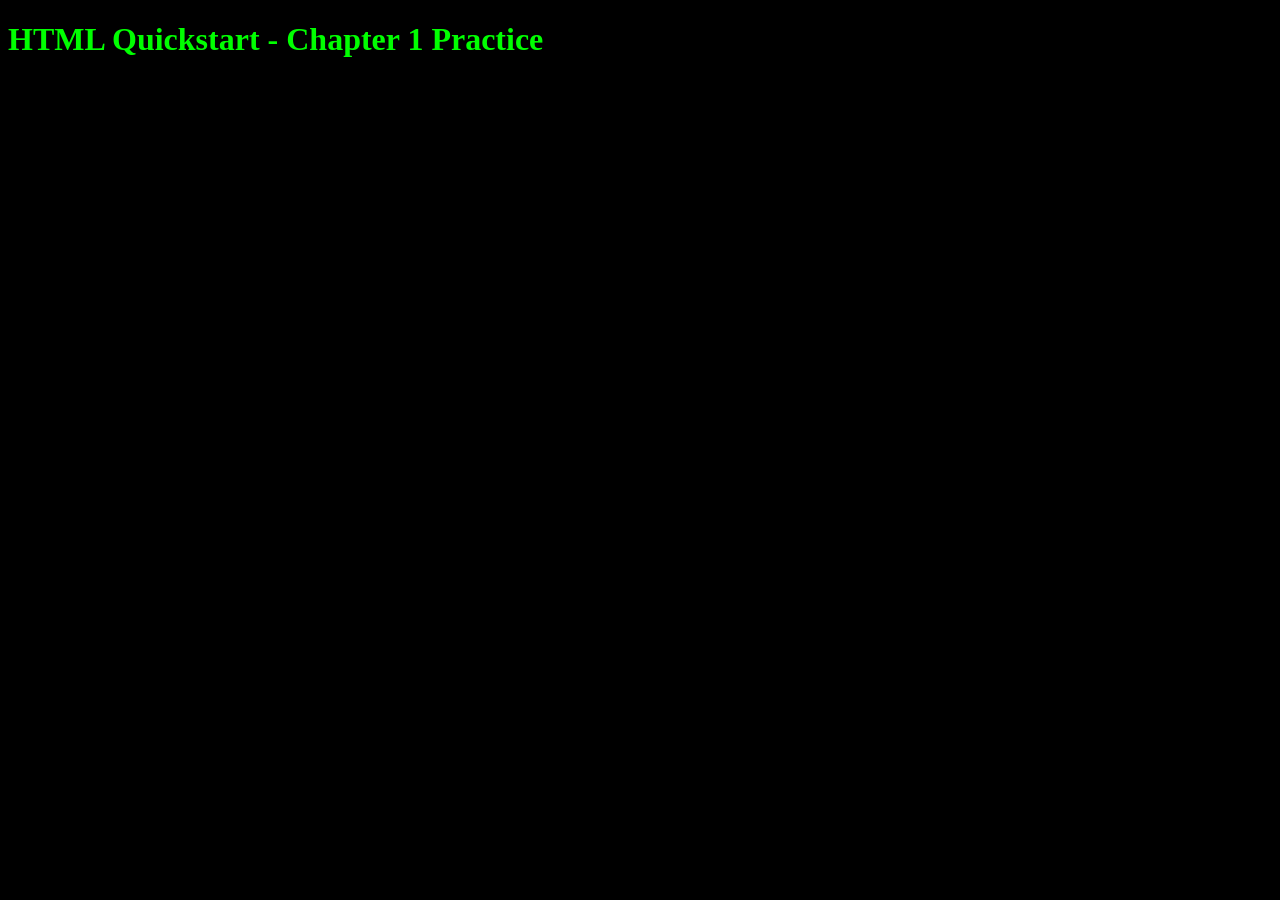
==== index.html @ 4a6b83a6 "Initial commit - HTML Chapter 1 practice" ====
<!DOCTYPE html>
<html>
  <head>
    <meta charset="UTF-8">
    <title>JC • Chapter 1 Complete</title>
    <link rel="stylesheet" href="css/styles.css">
  </head>
  <body>
    <h1>HTML Quickstart - Chapter 1 Practice</h1>
    <p>JC is learning HTML and CSS.</p>
    <p>This is Chapter 1 of my coding journey.</p>
  </body>
</html>
---- css/styles.css ----
body {
  background-color: black;
}

h1 {
  color: lime;
}
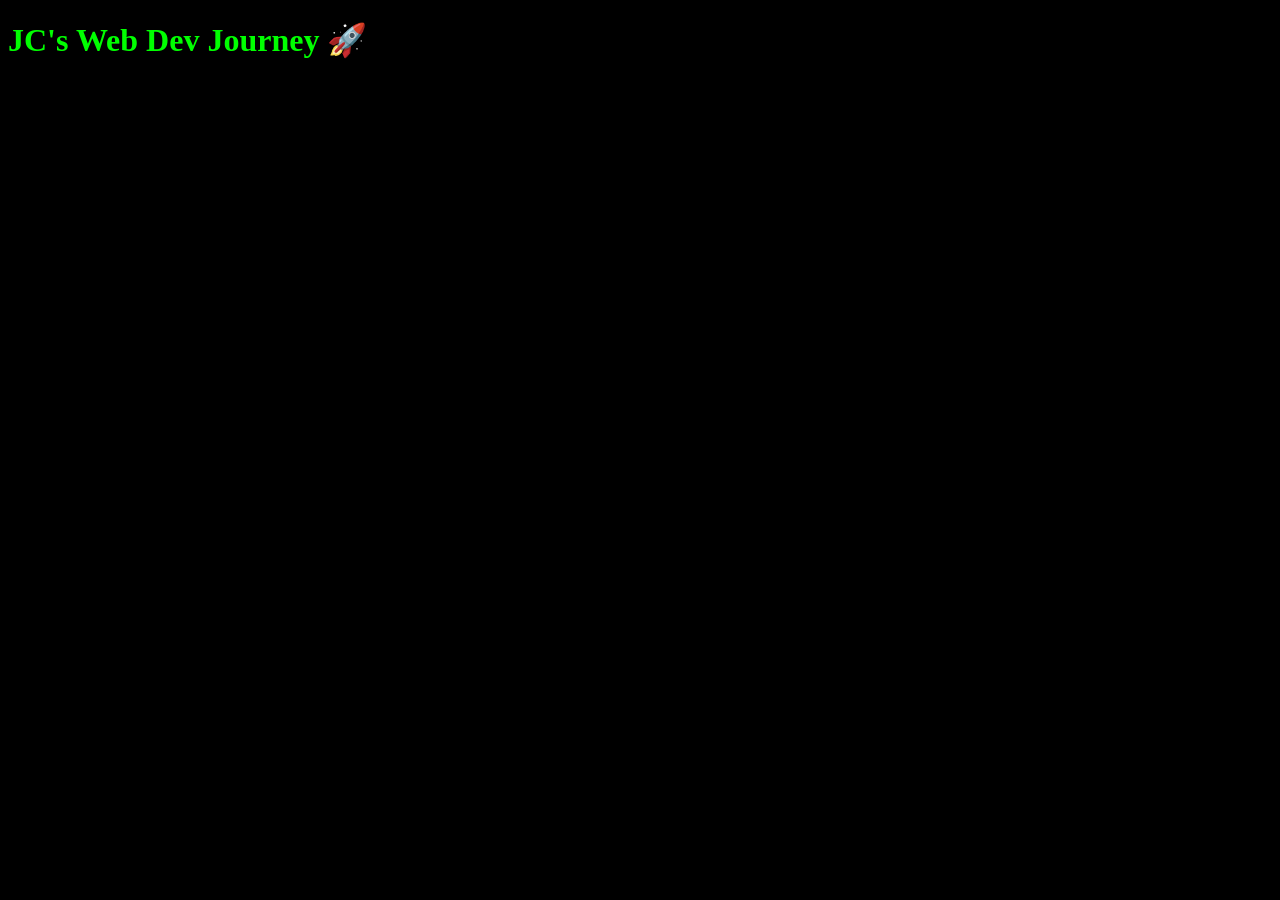
==== commit b45d421d: "Update website title" ====
--- a/index.html
+++ b/index.html
@@ -1,13 +1,13 @@
-<!DOCTYPE html>
+<!doctype html>
 <html>
   <head>
-    <meta charset="UTF-8">
+    <meta charset="UTF-8" />
     <title>JC • Chapter 1 Complete</title>
-    <link rel="stylesheet" href="css/styles.css">
+    <link rel="stylesheet" href="css/styles.css" />
   </head>
   <body>
-    <h1>HTML Quickstart - Chapter 1 Practice</h1>
+    <h1>JC's Web Dev Journey 🚀</h1>
     <p>JC is learning HTML and CSS.</p>
-    <p>This is Chapter 1 of my coding journey.</p>
+    <p>This is Chapter 1 of my coding journey with Git and GitHub.</p>
   </body>
-</html>+</html>
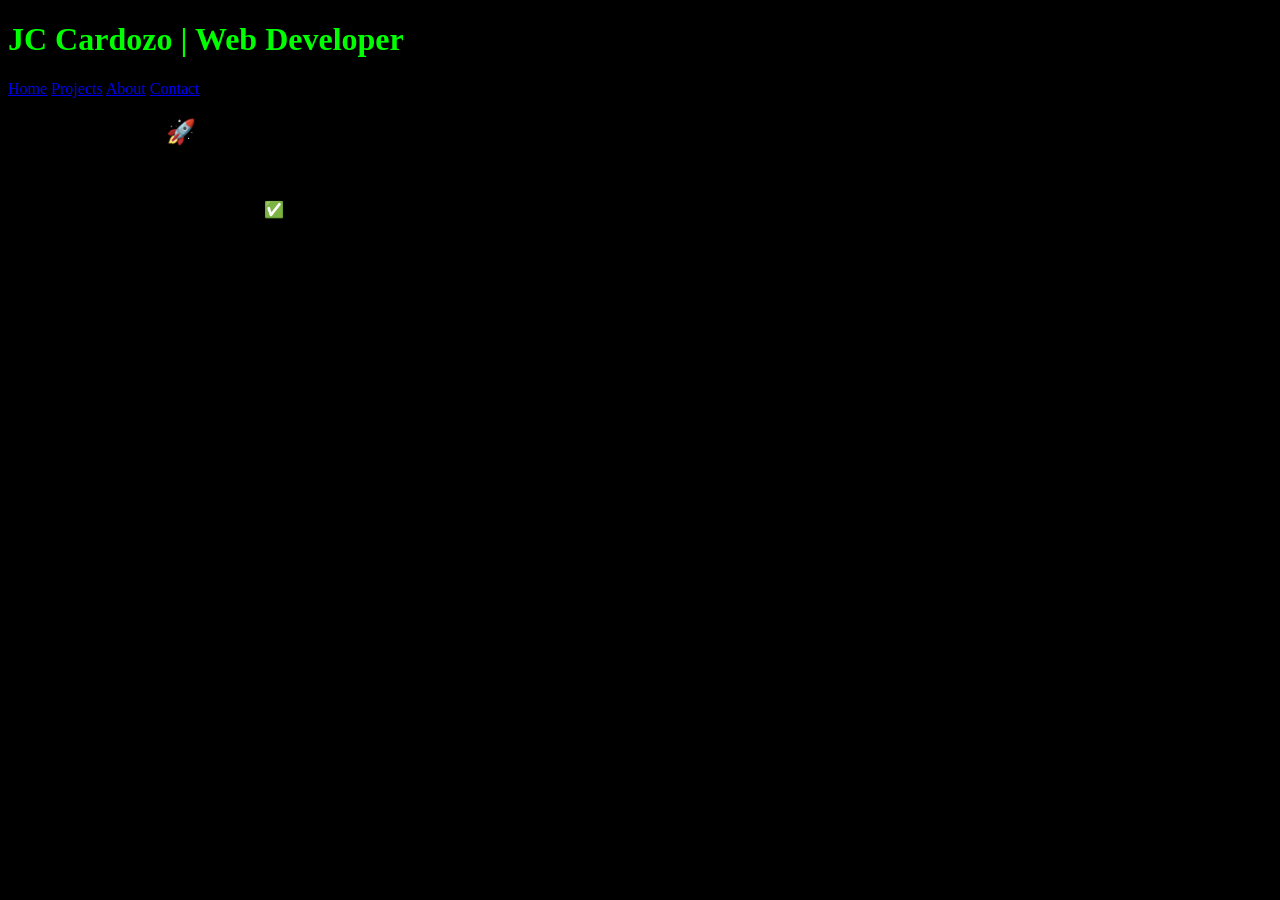
==== commit 79465485: "Upgade site to portfolio layout" ====
--- a/index.html
+++ b/index.html
@@ -1,13 +1,55 @@
 <!doctype html>
-<html>
+<html lang="en">
   <head>
     <meta charset="UTF-8" />
-    <title>JC • Chapter 1 Complete</title>
+    <meta name="viewport" content="width=device-width, initial-scale=1.0" />
+    <title>JC Cardozo | Web Developer</title>
     <link rel="stylesheet" href="css/styles.css" />
   </head>
+
   <body>
-    <h1>JC's Web Dev Journey 🚀</h1>
-    <p>JC is learning HTML and CSS.</p>
-    <p>This is Chapter 1 of my coding journey with Git and GitHub.</p>
+    <header class="site-header">
+      <h1 class="site-title">
+        JC Cardozo <span class="muted">| Web Developer</span>
+      </h1>
+
+      <nav class="site-nav">
+        <a href="#home">Home</a>
+        <a href="#projects">Projects</a>
+        <a href="#about">About</a>
+        <a href="#contact">Contact</a>
+      </nav>
+    </header>
+
+    <main id="home" class="container">
+      <section class="card">
+        <h2>Build in public 🚀</h2>
+        <p>
+          I’m learning web development and building projects using HTML, CSS,
+          Git, and GitHub.
+        </p>
+        <p class="muted">Chapter 1: HTML + CSS fundamentals ✅</p>
+      </section>
+
+      <section id="projects" class="card">
+        <h2>Projects</h2>
+        <p class="muted">
+          Coming soon — I’ll be adding projects as I build them.
+        </p>
+      </section>
+
+      <section id="about" class="card">
+        <h2>About</h2>
+        <p>
+          Hi, I’m JC. I’m building my skills step-by-step and documenting my
+          journey.
+        </p>
+      </section>
+
+      <section id="contact" class="card">
+        <h2>Contact</h2>
+        <p class="muted">Add your email or links here when you’re ready.</p>
+      </section>
+    </main>
   </body>
 </html>
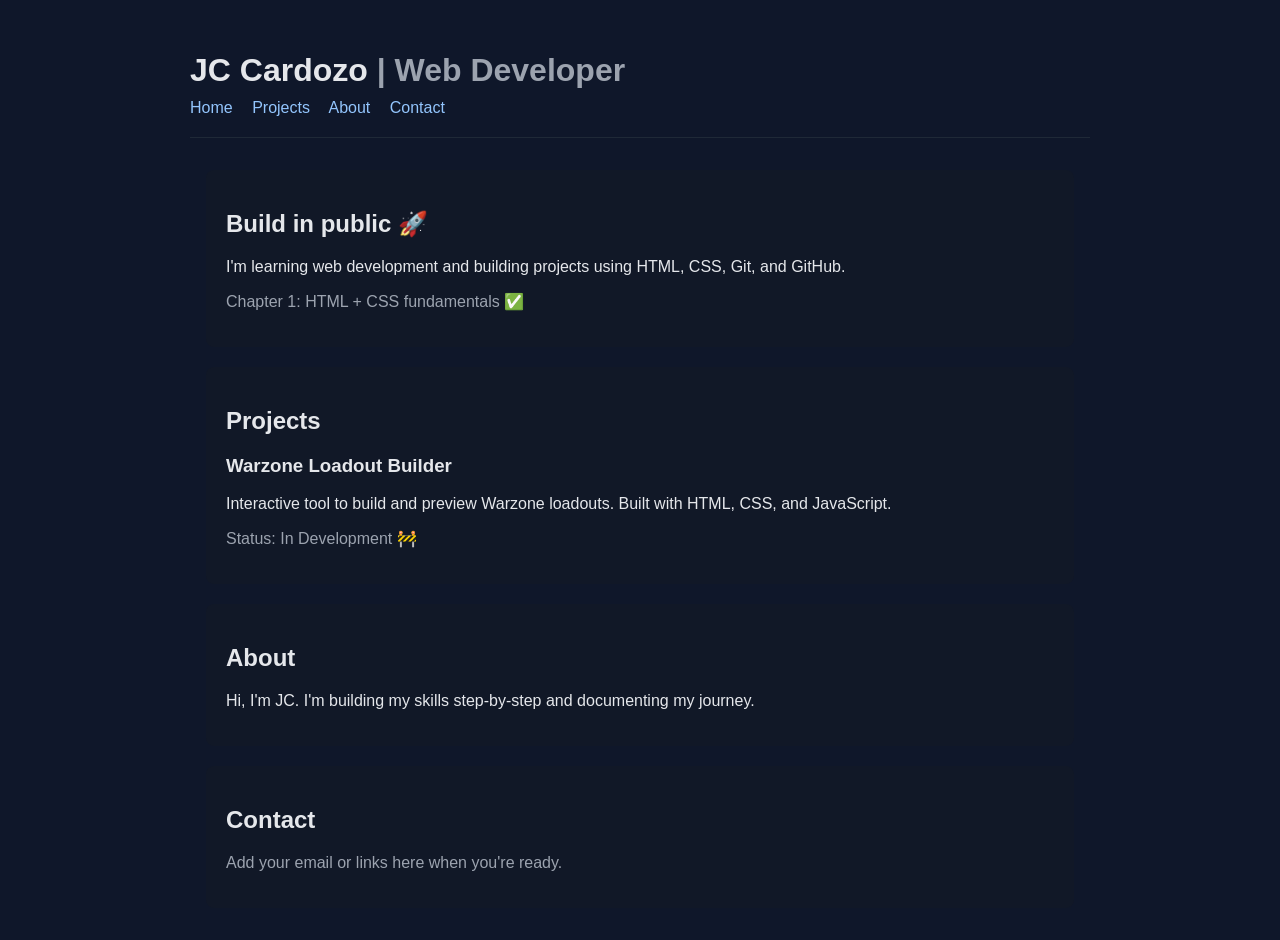
==== commit a0673745: "Clean portfolio layout" ====
--- a/index.html
+++ b/index.html
@@ -2,13 +2,12 @@
 <html lang="en">
   <head>
     <meta charset="UTF-8" />
-    <meta name="viewport" content="width=device-width, initial-scale=1.0" />
     <title>JC Cardozo | Web Developer</title>
     <link rel="stylesheet" href="css/styles.css" />
   </head>
 
   <body>
-    <header class="site-header">
+    <header class="site-header container">
       <h1 class="site-title">
         JC Cardozo <span class="muted">| Web Developer</span>
       </h1>
@@ -24,31 +23,43 @@
     <main id="home" class="container">
       <section class="card">
         <h2>Build in public 🚀</h2>
+
         <p>
-          I’m learning web development and building projects using HTML, CSS,
+          I'm learning web development and building projects using HTML, CSS,
           Git, and GitHub.
         </p>
+
         <p class="muted">Chapter 1: HTML + CSS fundamentals ✅</p>
       </section>
 
       <section id="projects" class="card">
         <h2>Projects</h2>
-        <p class="muted">
-          Coming soon — I’ll be adding projects as I build them.
-        </p>
+
+        <div class="project">
+          <h3>Warzone Loadout Builder</h3>
+
+          <p>
+            Interactive tool to build and preview Warzone loadouts. Built with
+            HTML, CSS, and JavaScript.
+          </p>
+
+          <p class="muted">Status: In Development 🚧</p>
+        </div>
       </section>
 
       <section id="about" class="card">
         <h2>About</h2>
+
         <p>
-          Hi, I’m JC. I’m building my skills step-by-step and documenting my
+          Hi, I'm JC. I'm building my skills step-by-step and documenting my
           journey.
         </p>
       </section>
 
       <section id="contact" class="card">
         <h2>Contact</h2>
-        <p class="muted">Add your email or links here when you’re ready.</p>
+
+        <p class="muted">Add your email or links here when you're ready.</p>
       </section>
     </main>
   </body>
--- a/css/styles.css
+++ b/css/styles.css
@@ -1,7 +1,62 @@
-body {
-  background-color: black;
+/* ===== Base ===== */
+* {
+  box-sizing: border-box;
 }
 
-h1 {
-  color: lime;
-}+body {
+  margin: 0;
+  font-family: Arial, Helvetica, sans-serif;
+  background-color: #0f172a;
+  color: #e5e7eb;
+}
+
+/* ===== Layout ===== */
+.container {
+  max-width: 900px;
+  margin: 32px auto;
+  padding: 0 16px;
+}
+
+/* ===== Header ===== */
+.site-header {
+  border-bottom: 1px solid #1f2937;
+  padding: 20px 0;
+}
+
+.site-header h1 {
+  margin: 0;
+}
+
+.site-nav {
+  margin-top: 10px;
+}
+
+.site-nav a {
+  margin-right: 15px;
+  color: #93c5fd;
+  text-decoration: none;
+}
+
+.site-nav a:hover {
+  text-decoration: underline;
+}
+
+/* ===== Cards ===== */
+.card {
+  background: #111827;
+  padding: 20px;
+  margin-bottom: 20px;
+  border-radius: 8px;
+}
+
+/* ===== Text ===== */
+.muted {
+  color: #9ca3af;
+}
+
+/* ===== Mobile ===== */
+@media (max-width: 600px) {
+  .container {
+    padding: 0 12px;
+  }
+}
